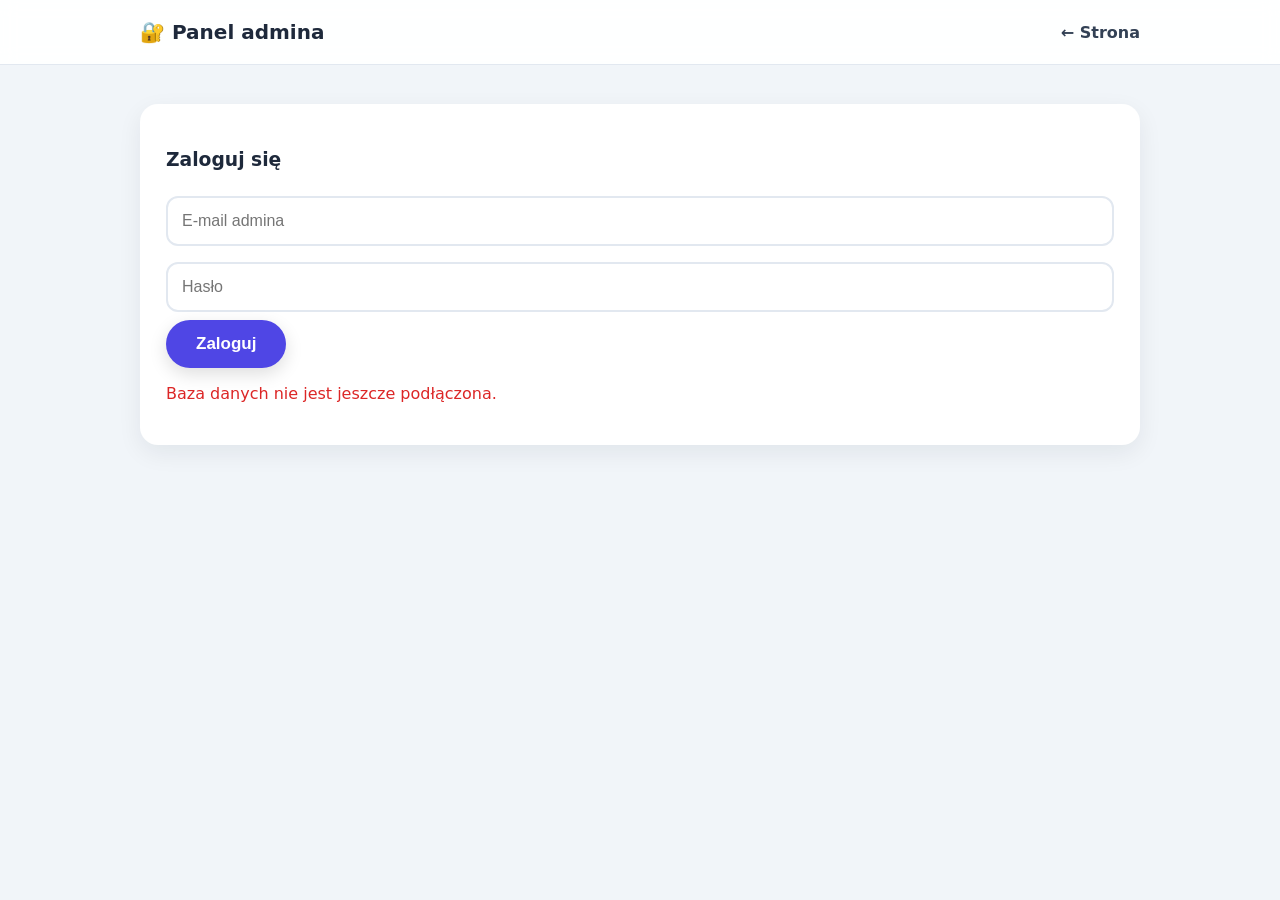
==== admin.html @ 3f09e35a "Nowa strona: quizy z 3 przedmiotów, obrazki, odpowiedzi, panel admina" ====
<!DOCTYPE html><html lang="pl"><head><meta charset="utf-8"><meta name="viewport" content="width=device-width,initial-scale=1"><title>Panel admina</title><link rel="stylesheet" href="style.css"><meta name="robots" content="noindex"></head><body>
<nav><div class="wrap"><b>🔐 Panel admina</b><a href="index.html">← Strona</a></div></nav><div class="wrap" style="padding:40px 20px">
<div class="card" id="login"><h3>Zaloguj się</h3><form onsubmit="login(event)"><input type="email" id="em" placeholder="E-mail admina" required><input type="password" id="pw" placeholder="Hasło" required><button class="btn s">Zaloguj</button></form><p id="err" style="color:#dc2626"></p></div>
<div id="panel" style="display:none"><div class="grid"><div class="card"><h3>Wszystkie zapisy</h3><div class="price" id="n">0</div></div><div class="card"><h3>Rodzice</h3><div class="price" id="nr">0</div></div><div class="card"><h3>Nauczyciele</h3><div class="price" id="nn">0</div></div></div><br>
<div class="card"><table><thead><tr><th>Data</th><th>E-mail</th><th>Kto</th></tr></thead><tbody id="rows"></tbody></table></div></div></div>
<script src="config.js"></script><script>
if(!CFG.SUPABASE_URL)document.getElementById('err').textContent='Baza danych nie jest jeszcze podłączona.';
async function login(e){e.preventDefault();const r=await fetch(CFG.SUPABASE_URL+'/auth/v1/token?grant_type=password',{method:'POST',headers:{apikey:CFG.SUPABASE_KEY,'Content-Type':'application/json'},body:JSON.stringify({email:em.value,password:pw.value})});
const j=await r.json();if(!j.access_token){err.textContent='Błędny e-mail lub hasło.';return}
const d=await(await fetch(CFG.SUPABASE_URL+'/rest/v1/zapisy?select=*&order=created_at.desc',{headers:{apikey:CFG.SUPABASE_KEY,Authorization:'Bearer '+j.access_token}})).json();
document.getElementById('login').style.display='none';panel.style.display='block';n.textContent=d.length;nr.textContent=d.filter(x=>x.kto.includes('rodzic')).length;nn.textContent=d.filter(x=>x.kto.includes('nauczyciel')).length;
rows.innerHTML=d.map(x=>`<tr><td>${new Date(x.created_at).toLocaleString('pl-PL')}</td><td>${x.email.replace(/</g,'&lt;')}</td><td>${x.kto}</td></tr>`).join('')}
</script></body></html>
---- style.css ----
*{box-sizing:border-box}body{margin:0;font-family:'Segoe UI',system-ui,sans-serif;color:#1e293b;background:#f1f5f9}
a{color:#4f46e5}.wrap{max-width:1040px;margin:auto;padding:0 20px}
nav{position:sticky;top:0;background:#ffffffee;backdrop-filter:blur(8px);box-shadow:0 1px 0 #e2e8f0;z-index:9}
nav .wrap{display:flex;justify-content:space-between;align-items:center;height:64px}nav b{font-size:20px}nav a{margin-left:18px;text-decoration:none;color:#334155;font-weight:600}
.hero{background:linear-gradient(135deg,#4f46e5,#06b6d4);color:#fff;padding:90px 0;text-align:center}.hero h1{font-size:46px;margin:0 0 16px}.hero p{font-size:20px;opacity:.95;max-width:680px;margin:0 auto 28px}
.btn{display:inline-block;background:#facc15;color:#1e293b;border:0;border-radius:999px;padding:14px 30px;font-size:17px;font-weight:700;cursor:pointer;text-decoration:none;box-shadow:0 6px 18px #0002;transition:.2s}.btn:hover{transform:translateY(-2px)}
.btn.s{background:#4f46e5;color:#fff}section{padding:70px 0}h2{font-size:34px;text-align:center;margin:0 0 36px}
.grid{display:grid;grid-template-columns:repeat(auto-fit,minmax(240px,1fr));gap:22px}.card{background:#fff;border-radius:18px;padding:26px;box-shadow:0 8px 24px #0f172a12}
.card .ic{font-size:40px}.price{font-size:40px;font-weight:800;color:#4f46e5}
.tabs{display:flex;justify-content:center;gap:10px;margin-bottom:26px;flex-wrap:wrap}.tab{padding:12px 22px;border-radius:999px;border:2px solid #4f46e5;background:#fff;color:#4f46e5;font-weight:700;cursor:pointer}.tab.on{background:#4f46e5;color:#fff}
.q{background:#fff;border-radius:18px;padding:24px;margin:0 auto 18px;max-width:760px;box-shadow:0 8px 24px #0f172a12}.q svg{display:block;margin:10px auto;max-width:100%}
.opt{display:block;padding:12px 16px;margin:8px 0;border:2px solid #e2e8f0;border-radius:12px;cursor:pointer}.opt input{margin-right:10px}
.opt.good{border-color:#16a34a;background:#dcfce7}.opt.bad{border-color:#dc2626;background:#fee2e2}.ex{display:none;margin-top:10px;padding:12px;border-radius:10px;background:#eef2ff}.done .ex{display:block}
.score{text-align:center;font-size:22px;font-weight:700;margin:16px}form input,form select{width:100%;padding:14px;margin:8px 0;border:2px solid #e2e8f0;border-radius:12px;font-size:16px}
footer{background:#0f172a;color:#94a3b8;padding:30px 0;text-align:center}footer a{color:#cbd5e1}
table{width:100%;border-collapse:collapse;background:#fff}td,th{padding:10px;border-bottom:1px solid #e2e8f0;text-align:left}
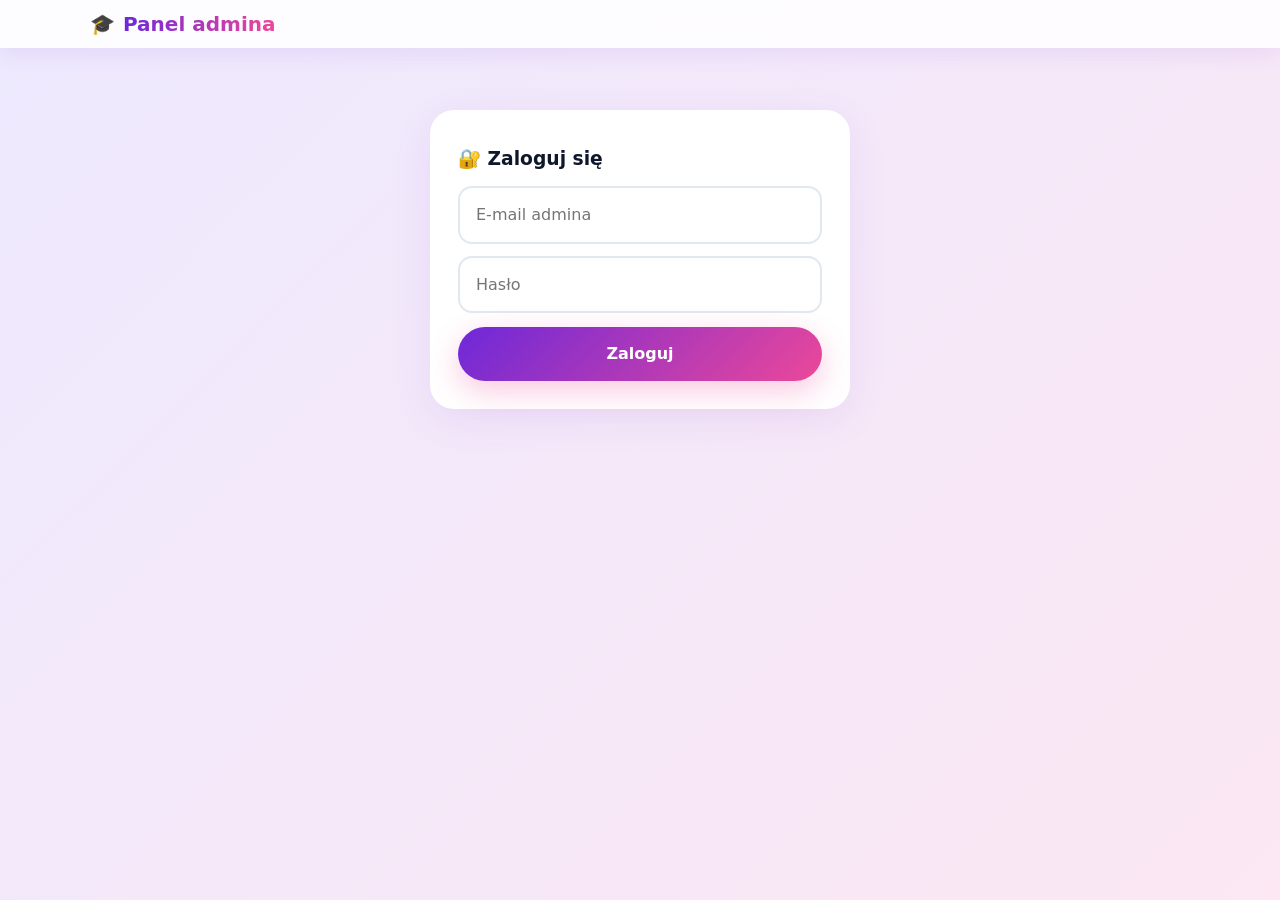
==== commit 07f79c56: "Nowy landing: animacje, 15 quizów z 5 przedmiotów, 75 ilustracji SVG, zapis i panel admina na Supaba" ====
--- a/admin.html
+++ b/admin.html
@@ -1,13 +1,22 @@
-<!DOCTYPE html><html lang="pl"><head><meta charset="utf-8"><meta name="viewport" content="width=device-width,initial-scale=1"><title>Panel admina</title><link rel="stylesheet" href="style.css"><meta name="robots" content="noindex"></head><body>
-<nav><div class="wrap"><b>🔐 Panel admina</b><a href="index.html">← Strona</a></div></nav><div class="wrap" style="padding:40px 20px">
-<div class="card" id="login"><h3>Zaloguj się</h3><form onsubmit="login(event)"><input type="email" id="em" placeholder="E-mail admina" required><input type="password" id="pw" placeholder="Hasło" required><button class="btn s">Zaloguj</button></form><p id="err" style="color:#dc2626"></p></div>
-<div id="panel" style="display:none"><div class="grid"><div class="card"><h3>Wszystkie zapisy</h3><div class="price" id="n">0</div></div><div class="card"><h3>Rodzice</h3><div class="price" id="nr">0</div></div><div class="card"><h3>Nauczyciele</h3><div class="price" id="nn">0</div></div></div><br>
-<div class="card"><table><thead><tr><th>Data</th><th>E-mail</th><th>Kto</th></tr></thead><tbody id="rows"></tbody></table></div></div></div>
+<!DOCTYPE html><html lang="pl"><head><meta charset="utf-8"><meta name="viewport" content="width=device-width,initial-scale=1"><title>Panel admina – Kartkówka bez stresu</title><meta name="robots" content="noindex"><link rel="stylesheet" href="style.css"></head><body style="background:linear-gradient(135deg,#ede9fe,#fce7f3);min-height:100vh">
+<nav class="sc"><div class="wrap"><a class="logo" href="index.html">🎓 <span>Panel admina</span></a><div class="links"><button class="btn sm" id="out" style="display:none">Wyloguj</button></div></div></nav>
+<div class="wrap" style="padding:110px 20px 40px">
+<div class="card" id="login" style="max-width:420px;margin:auto"><h3>🔐 Zaloguj się</h3><form id="lf"><input type="email" id="em" placeholder="E-mail admina" required autocomplete="username"><input type="password" id="pw" placeholder="Hasło" required autocomplete="current-password"><button class="btn" style="width:100%;margin-top:8px">Zaloguj</button></form><p id="err" style="color:#dc2626;font-weight:700"></p></div>
+<div id="panel" style="display:none"><div class="grid"><div class="card"><div class="ic">📬</div><h3>Wszystkie zapisy</h3><div class="price" id="n">0</div></div><div class="card"><div class="ic">👨‍👩‍👧</div><h3>Rodzice</h3><div class="price" id="nr">0</div></div><div class="card"><div class="ic">🧑‍🏫</div><h3>Nauczyciele</h3><div class="price" id="nn">0</div></div><div class="card"><div class="ic">📅</div><h3>Ostatnie 24 h</h3><div class="price" id="nd">0</div></div></div><br>
+<div class="card"><div style="display:flex;justify-content:space-between;align-items:center;flex-wrap:wrap;gap:10px"><h3>Lista zapisów</h3><span><button class="btn sm ghost" id="ref">🔄 Odśwież</button> <button class="btn sm" id="csv">⬇️ CSV</button></span></div><div style="overflow:auto"><table><thead><tr><th>Data</th><th>E-mail</th><th>Kto</th></tr></thead><tbody id="rows"></tbody></table></div></div></div></div>
 <script src="config.js"></script><script>
-if(!CFG.SUPABASE_URL)document.getElementById('err').textContent='Baza danych nie jest jeszcze podłączona.';
-async function login(e){e.preventDefault();const r=await fetch(CFG.SUPABASE_URL+'/auth/v1/token?grant_type=password',{method:'POST',headers:{apikey:CFG.SUPABASE_KEY,'Content-Type':'application/json'},body:JSON.stringify({email:em.value,password:pw.value})});
-const j=await r.json();if(!j.access_token){err.textContent='Błędny e-mail lub hasło.';return}
-const d=await(await fetch(CFG.SUPABASE_URL+'/rest/v1/zapisy?select=*&order=created_at.desc',{headers:{apikey:CFG.SUPABASE_KEY,Authorization:'Bearer '+j.access_token}})).json();
-document.getElementById('login').style.display='none';panel.style.display='block';n.textContent=d.length;nr.textContent=d.filter(x=>x.kto.includes('rodzic')).length;nn.textContent=d.filter(x=>x.kto.includes('nauczyciel')).length;
-rows.innerHTML=d.map(x=>`<tr><td>${new Date(x.created_at).toLocaleString('pl-PL')}</td><td>${x.email.replace(/</g,'&lt;')}</td><td>${x.kto}</td></tr>`).join('')}
+const $=i=>document.getElementById(i),esc=s=>String(s??'').replace(/[&<>"]/g,c=>({'&':'&amp;','<':'&lt;','>':'&gt;','"':'&quot;'}[c]));let D=[];
+async function load(){const t=sessionStorage.getItem('tok');if(!t)return;
+ const r=await fetch(CFG.SUPABASE_URL+'/rest/v1/zapisy?select=*&order=created_at.desc',{headers:{apikey:CFG.SUPABASE_KEY,Authorization:'Bearer '+t}});
+ if(r.status===401){sessionStorage.removeItem('tok');$('err').textContent='Sesja wygasła, zaloguj się ponownie.';return}
+ if(!r.ok){$('err').textContent='Błąd bazy danych ('+r.status+').';return}
+ D=await r.json();$('login').style.display='none';$('panel').style.display='block';$('out').style.display='';
+ $('n').textContent=D.length;$('nr').textContent=D.filter(x=>x.kto==='rodzic').length;$('nn').textContent=D.filter(x=>x.kto==='nauczyciel').length;$('nd').textContent=D.filter(x=>Date.now()-new Date(x.created_at)<864e5).length;
+ $('rows').innerHTML=D.map(x=>`<tr><td>${new Date(x.created_at).toLocaleString('pl-PL')}</td><td>${esc(x.email)}</td><td>${esc(x.kto)}</td></tr>`).join('')||'<tr><td colspan="3">Brak zapisów.</td></tr>'}
+$('lf').onsubmit=async e=>{e.preventDefault();$('err').textContent='';
+ const r=await fetch(CFG.SUPABASE_URL+'/auth/v1/token?grant_type=password',{method:'POST',headers:{apikey:CFG.SUPABASE_KEY,'Content-Type':'application/json'},body:JSON.stringify({email:$('em').value,password:$('pw').value})});
+ const j=await r.json().catch(()=>({}));if(!j.access_token){$('err').textContent='Błędny e-mail lub hasło.';return}sessionStorage.setItem('tok',j.access_token);load()};
+$('out').onclick=()=>{sessionStorage.removeItem('tok');location.reload()};$('ref').onclick=load;
+$('csv').onclick=()=>{const c='data;email;kto\n'+D.map(x=>[x.created_at,x.email,x.kto].join(';')).join('\n');const a=document.createElement('a');a.href=URL.createObjectURL(new Blob(['\ufeff'+c],{type:'text/csv'}));a.download='zapisy.csv';a.click()};
+load();
 </script></body></html>
--- a/style.css
+++ b/style.css
@@ -1,16 +1,94 @@
-*{box-sizing:border-box}body{margin:0;font-family:'Segoe UI',system-ui,sans-serif;color:#1e293b;background:#f1f5f9}
-a{color:#4f46e5}.wrap{max-width:1040px;margin:auto;padding:0 20px}
-nav{position:sticky;top:0;background:#ffffffee;backdrop-filter:blur(8px);box-shadow:0 1px 0 #e2e8f0;z-index:9}
-nav .wrap{display:flex;justify-content:space-between;align-items:center;height:64px}nav b{font-size:20px}nav a{margin-left:18px;text-decoration:none;color:#334155;font-weight:600}
-.hero{background:linear-gradient(135deg,#4f46e5,#06b6d4);color:#fff;padding:90px 0;text-align:center}.hero h1{font-size:46px;margin:0 0 16px}.hero p{font-size:20px;opacity:.95;max-width:680px;margin:0 auto 28px}
-.btn{display:inline-block;background:#facc15;color:#1e293b;border:0;border-radius:999px;padding:14px 30px;font-size:17px;font-weight:700;cursor:pointer;text-decoration:none;box-shadow:0 6px 18px #0002;transition:.2s}.btn:hover{transform:translateY(-2px)}
-.btn.s{background:#4f46e5;color:#fff}section{padding:70px 0}h2{font-size:34px;text-align:center;margin:0 0 36px}
-.grid{display:grid;grid-template-columns:repeat(auto-fit,minmax(240px,1fr));gap:22px}.card{background:#fff;border-radius:18px;padding:26px;box-shadow:0 8px 24px #0f172a12}
-.card .ic{font-size:40px}.price{font-size:40px;font-weight:800;color:#4f46e5}
-.tabs{display:flex;justify-content:center;gap:10px;margin-bottom:26px;flex-wrap:wrap}.tab{padding:12px 22px;border-radius:999px;border:2px solid #4f46e5;background:#fff;color:#4f46e5;font-weight:700;cursor:pointer}.tab.on{background:#4f46e5;color:#fff}
-.q{background:#fff;border-radius:18px;padding:24px;margin:0 auto 18px;max-width:760px;box-shadow:0 8px 24px #0f172a12}.q svg{display:block;margin:10px auto;max-width:100%}
-.opt{display:block;padding:12px 16px;margin:8px 0;border:2px solid #e2e8f0;border-radius:12px;cursor:pointer}.opt input{margin-right:10px}
-.opt.good{border-color:#16a34a;background:#dcfce7}.opt.bad{border-color:#dc2626;background:#fee2e2}.ex{display:none;margin-top:10px;padding:12px;border-radius:10px;background:#eef2ff}.done .ex{display:block}
-.score{text-align:center;font-size:22px;font-weight:700;margin:16px}form input,form select{width:100%;padding:14px;margin:8px 0;border:2px solid #e2e8f0;border-radius:12px;font-size:16px}
-footer{background:#0f172a;color:#94a3b8;padding:30px 0;text-align:center}footer a{color:#cbd5e1}
-table{width:100%;border-collapse:collapse;background:#fff}td,th{padding:10px;border-bottom:1px solid #e2e8f0;text-align:left}
+:root{--a:#6d28d9;--b:#ec4899;--c:#f59e0b;--ink:#0f172a;--mut:#475569;--bg:#faf7ff;--ok:#16a34a;--bad:#dc2626}
+*{box-sizing:border-box}html{scroll-behavior:smooth}
+body{margin:0;font-family:Inter,system-ui,-apple-system,"Segoe UI",Roboto,Arial,sans-serif;color:var(--ink);background:var(--bg);line-height:1.6;overflow-x:hidden}
+a{color:var(--a)}.wrap{max-width:1140px;margin:auto;padding:0 20px}
+nav{position:fixed;inset:0 0 auto;z-index:50;transition:.3s;padding:14px 0}
+nav.sc{background:#ffffffd9;backdrop-filter:blur(12px);box-shadow:0 4px 24px #6d28d91a;padding:8px 0}
+nav .wrap{display:flex;align-items:center;justify-content:space-between;gap:12px}
+.logo{font-weight:900;font-size:20px;text-decoration:none;color:var(--ink);display:flex;gap:8px;align-items:center}
+.logo span{background:linear-gradient(90deg,var(--a),var(--b));-webkit-background-clip:text;color:transparent}
+nav .links a{margin-left:22px;text-decoration:none;color:var(--ink);font-weight:600;position:relative}
+nav .links a:not(.btn)::after{content:"";position:absolute;left:0;bottom:-4px;height:2px;width:0;background:var(--b);transition:.3s}
+nav .links a:hover::after{width:100%}
+.btn{display:inline-block;border:0;cursor:pointer;font:inherit;font-weight:800;padding:14px 26px;border-radius:999px;text-decoration:none;color:#fff;background:linear-gradient(135deg,var(--a),var(--b));box-shadow:0 10px 30px #ec48994d;transition:transform .2s,box-shadow .2s}
+.btn:hover{transform:translateY(-3px) scale(1.03);box-shadow:0 16px 40px #ec489970}
+.btn.ghost{background:#fff;color:var(--a);box-shadow:0 6px 20px #6d28d91f}
+.btn.sm{padding:9px 18px;font-size:14px}
+.hero{min-height:100vh;display:flex;align-items:center;position:relative;overflow:hidden;padding:110px 0 60px;
+background:radial-gradient(circle at 20% 20%,#c4b5fd 0,transparent 40%),radial-gradient(circle at 85% 30%,#f9a8d4 0,transparent 40%),radial-gradient(circle at 50% 100%,#fde68a 0,transparent 45%),var(--bg);background-size:150% 150%;animation:bgm 14s ease-in-out infinite alternate}
+@keyframes bgm{to{background-position:100% 100%}}
+.hero .wrap{display:grid;grid-template-columns:1.1fr .9fr;gap:40px;align-items:center}
+.pill{display:inline-block;background:#fff;padding:6px 14px;border-radius:999px;font-weight:700;font-size:14px;box-shadow:0 4px 14px #0000000f;color:var(--a)}
+h1{font-size:clamp(38px,6vw,68px);line-height:1.05;margin:18px 0;letter-spacing:-1.5px}
+.grad{background:linear-gradient(90deg,var(--a),var(--b),var(--c),var(--a));background-size:300%;-webkit-background-clip:text;color:transparent;animation:gr 6s linear infinite}
+@keyframes gr{to{background-position:300%}}
+.lead{font-size:20px;color:var(--mut);max-width:560px}
+.cta{display:flex;gap:14px;flex-wrap:wrap;margin:28px 0}
+.trust{display:flex;gap:18px;color:var(--mut);font-size:14px;flex-wrap:wrap}
+.orbit{position:relative;aspect-ratio:1;max-width:460px;width:100%;margin:auto}
+.orbit .core{position:absolute;inset:22%;border-radius:50%;background:linear-gradient(135deg,var(--a),var(--b));display:grid;place-items:center;color:#fff;font-size:80px;box-shadow:0 30px 80px #6d28d966;animation:pulse 3s ease-in-out infinite}
+@keyframes pulse{50%{transform:scale(1.05)}}
+.orbit .ring{position:absolute;inset:0;border:2px dashed #6d28d940;border-radius:50%;animation:spin 30s linear infinite}
+.orbit .ring.r2{inset:10%;animation-duration:20s;animation-direction:reverse}
+.orbit .it{position:absolute;width:64px;height:64px;border-radius:18px;background:#fff;display:grid;place-items:center;font-size:32px;box-shadow:0 10px 30px #0000001f;animation:spin 30s linear infinite reverse}
+@keyframes spin{to{transform:rotate(360deg)}}
+.float{animation:fl 4s ease-in-out infinite}@keyframes fl{50%{transform:translateY(-14px)}}
+.blob{position:absolute;border-radius:50%;filter:blur(2px);opacity:.5;animation:fl 6s ease-in-out infinite}
+section{padding:90px 0;position:relative}
+h2{font-size:clamp(30px,4vw,46px);text-align:center;margin:0 0 12px;letter-spacing:-1px}
+.sub{text-align:center;color:var(--mut);max-width:640px;margin:0 auto 46px;font-size:18px}
+.grid{display:grid;gap:22px;grid-template-columns:repeat(auto-fit,minmax(230px,1fr))}
+.card{background:#fff;border-radius:24px;padding:28px;box-shadow:0 10px 40px #6d28d914;transition:transform .3s,box-shadow .3s;position:relative}
+.card:hover{transform:translateY(-8px) rotate(-.4deg);box-shadow:0 24px 60px #6d28d92e}
+.ic{width:62px;height:62px;border-radius:18px;display:grid;place-items:center;font-size:30px;margin-bottom:14px;background:linear-gradient(135deg,#ede9fe,#fce7f3)}
+.card h3{margin:6px 0}.card p{color:var(--mut);margin:0}
+.stats{background:linear-gradient(135deg,var(--a),var(--b));color:#fff;border-radius:32px;padding:40px;display:grid;grid-template-columns:repeat(auto-fit,minmax(160px,1fr));gap:20px;text-align:center;box-shadow:0 30px 80px #6d28d94d}
+.stats b{font-size:48px;display:block;line-height:1}
+.subjects{display:flex;gap:12px;justify-content:center;flex-wrap:wrap;margin-bottom:22px}
+.subj{border:0;cursor:pointer;font:inherit;font-weight:800;padding:12px 20px;border-radius:16px;background:#fff;box-shadow:0 6px 18px #0000000f;transition:.25s;display:flex;gap:8px;align-items:center}
+.subj:hover{transform:translateY(-3px)}.subj.on{color:#fff;background:var(--sc,var(--a));box-shadow:0 12px 30px #0003}
+.qlist{display:grid;grid-template-columns:repeat(auto-fit,minmax(220px,1fr));gap:14px;margin-bottom:26px}
+.qcard{cursor:pointer;border:2px solid transparent;background:#fff;border-radius:18px;padding:16px;transition:.25s;text-align:left;font:inherit}
+.qcard:hover{transform:translateY(-4px);border-color:var(--sc)}.qcard.on{border-color:var(--sc);background:#fff;box-shadow:0 10px 30px #0000001a}
+.qcard small{color:var(--mut);display:block}
+.quizbox{background:#fff;border-radius:28px;padding:30px;box-shadow:0 20px 60px #6d28d91f;max-width:820px;margin:auto}
+.prog{height:10px;background:#ede9fe;border-radius:99px;overflow:hidden;margin-bottom:22px}.prog i{display:block;height:100%;width:0;background:linear-gradient(90deg,var(--a),var(--b));transition:width .5s}
+.q{padding:22px 0;border-bottom:1px dashed #e2e8f0;animation:qin .5s both}@keyframes qin{from{opacity:0;transform:translateY(20px)}}
+.q h4{font-size:19px;margin:0 0 12px}
+.ill{background:linear-gradient(135deg,#f8fafc,#f5f3ff);border-radius:18px;padding:10px;margin:0 0 14px;display:flex;justify-content:center}
+.ill svg{width:100%;max-width:380px;height:auto}
+.opts{display:grid;grid-template-columns:1fr 1fr;gap:10px}
+.opt{display:flex;gap:10px;align-items:center;border:2px solid #e2e8f0;border-radius:14px;padding:12px 14px;cursor:pointer;transition:.2s;font-weight:600;background:#fff}
+.opt:hover{border-color:var(--a);transform:translateX(3px)}.opt input{accent-color:var(--a);width:auto;margin:0;flex:none}
+.opt.sel{border-color:var(--a);background:#f5f3ff}
+.opt.good{border-color:var(--ok);background:#dcfce7;color:#14532d;animation:pop .4s}
+.opt.bad{border-color:var(--bad);background:#fee2e2;color:#7f1d1d;animation:shake .4s}
+@keyframes pop{50%{transform:scale(1.04)}}@keyframes shake{25%{transform:translateX(-6px)}75%{transform:translateX(6px)}}
+.ex{display:none;margin-top:12px;padding:12px 16px;border-radius:14px;background:#fffbeb;border-left:5px solid var(--c)}
+.done .ex{display:block;animation:qin .4s}.done .opt{pointer-events:none}
+.qactions{display:flex;gap:12px;justify-content:center;margin-top:24px;flex-wrap:wrap}
+.result{text-align:center;font-size:24px;font-weight:900;margin-top:20px;min-height:10px}
+.result .big{font-size:60px;display:block}
+.steps{counter-reset:s}.steps .card::before{counter-increment:s;content:counter(s);position:absolute;top:-16px;right:20px;width:40px;height:40px;border-radius:50%;background:linear-gradient(135deg,var(--c),var(--b));color:#fff;font-weight:900;display:grid;place-items:center}
+.parent{display:grid;grid-template-columns:1fr 1fr;gap:40px;align-items:center}
+.mock{background:#fff;border-radius:24px;padding:22px;box-shadow:0 30px 80px #6d28d92e}
+.bar{display:flex;align-items:center;gap:10px;margin:12px 0;font-weight:700}.bar span{width:100px}.bar div{flex:1;height:14px;background:#f1f5f9;border-radius:99px;overflow:hidden}.bar i{display:block;height:100%;border-radius:99px;width:0;transition:width 1.4s cubic-bezier(.2,.8,.2,1)}
+.in .bar i{width:var(--w)}
+.price{font-size:54px;font-weight:900;line-height:1}.price small{font-size:18px;color:var(--mut)}
+.plan.hot{background:linear-gradient(160deg,#fff,#fdf2f8);border:3px solid var(--b);transform:scale(1.04)}
+.plan ul{padding-left:0;list-style:none}.plan li{margin:8px 0}.plan li::before{content:"✓ ";color:var(--ok);font-weight:900}
+.badge{position:absolute;top:-14px;left:50%;transform:translateX(-50%);background:linear-gradient(90deg,var(--c),var(--b));color:#fff;padding:5px 14px;border-radius:99px;font-weight:800;font-size:13px;white-space:nowrap}
+.faq details{background:#fff;border-radius:18px;padding:18px 22px;margin:12px auto;max-width:780px;box-shadow:0 6px 20px #0000000a;transition:.3s}
+.faq summary{font-weight:800;cursor:pointer;list-style:none}.faq summary::after{content:"+";float:right;transition:.3s;font-size:22px;line-height:1}.faq details[open] summary::after{transform:rotate(45deg)}
+.signup{background:linear-gradient(135deg,#1e1b4b,#6d28d9 60%,#db2777);color:#fff;border-radius:36px;padding:50px;display:grid;grid-template-columns:1fr 1fr;gap:30px;align-items:center;overflow:hidden;position:relative}
+.signup h2{text-align:left;color:#fff}
+input,select{width:100%;padding:14px 16px;border-radius:14px;border:2px solid #e2e8f0;font:inherit;margin:6px 0}
+.signup form{background:#fff;color:var(--ink);padding:26px;border-radius:24px}
+.msg{font-weight:800;margin-top:10px}
+footer{text-align:center;padding:40px 20px;color:var(--mut)}
+.reveal{opacity:0;transform:translateY(40px);transition:opacity .8s,transform .8s}.reveal.in{opacity:1;transform:none}
+.d1{transition-delay:.1s}.d2{transition-delay:.2s}.d3{transition-delay:.3s}
+#confetti{position:fixed;inset:0;pointer-events:none;z-index:99}
+table{width:100%;border-collapse:collapse}th,td{text-align:left;padding:10px;border-bottom:1px solid #eee}
+@media(max-width:860px){.hero .wrap,.parent,.signup{grid-template-columns:1fr}.opts{grid-template-columns:1fr}nav .links a:not(.btn){display:none}.signup{padding:28px}.plan.hot{transform:none}.orbit{max-width:320px}}
+@media(prefers-reduced-motion:reduce){*{animation:none!important;transition:none!important}.reveal{opacity:1;transform:none}}
